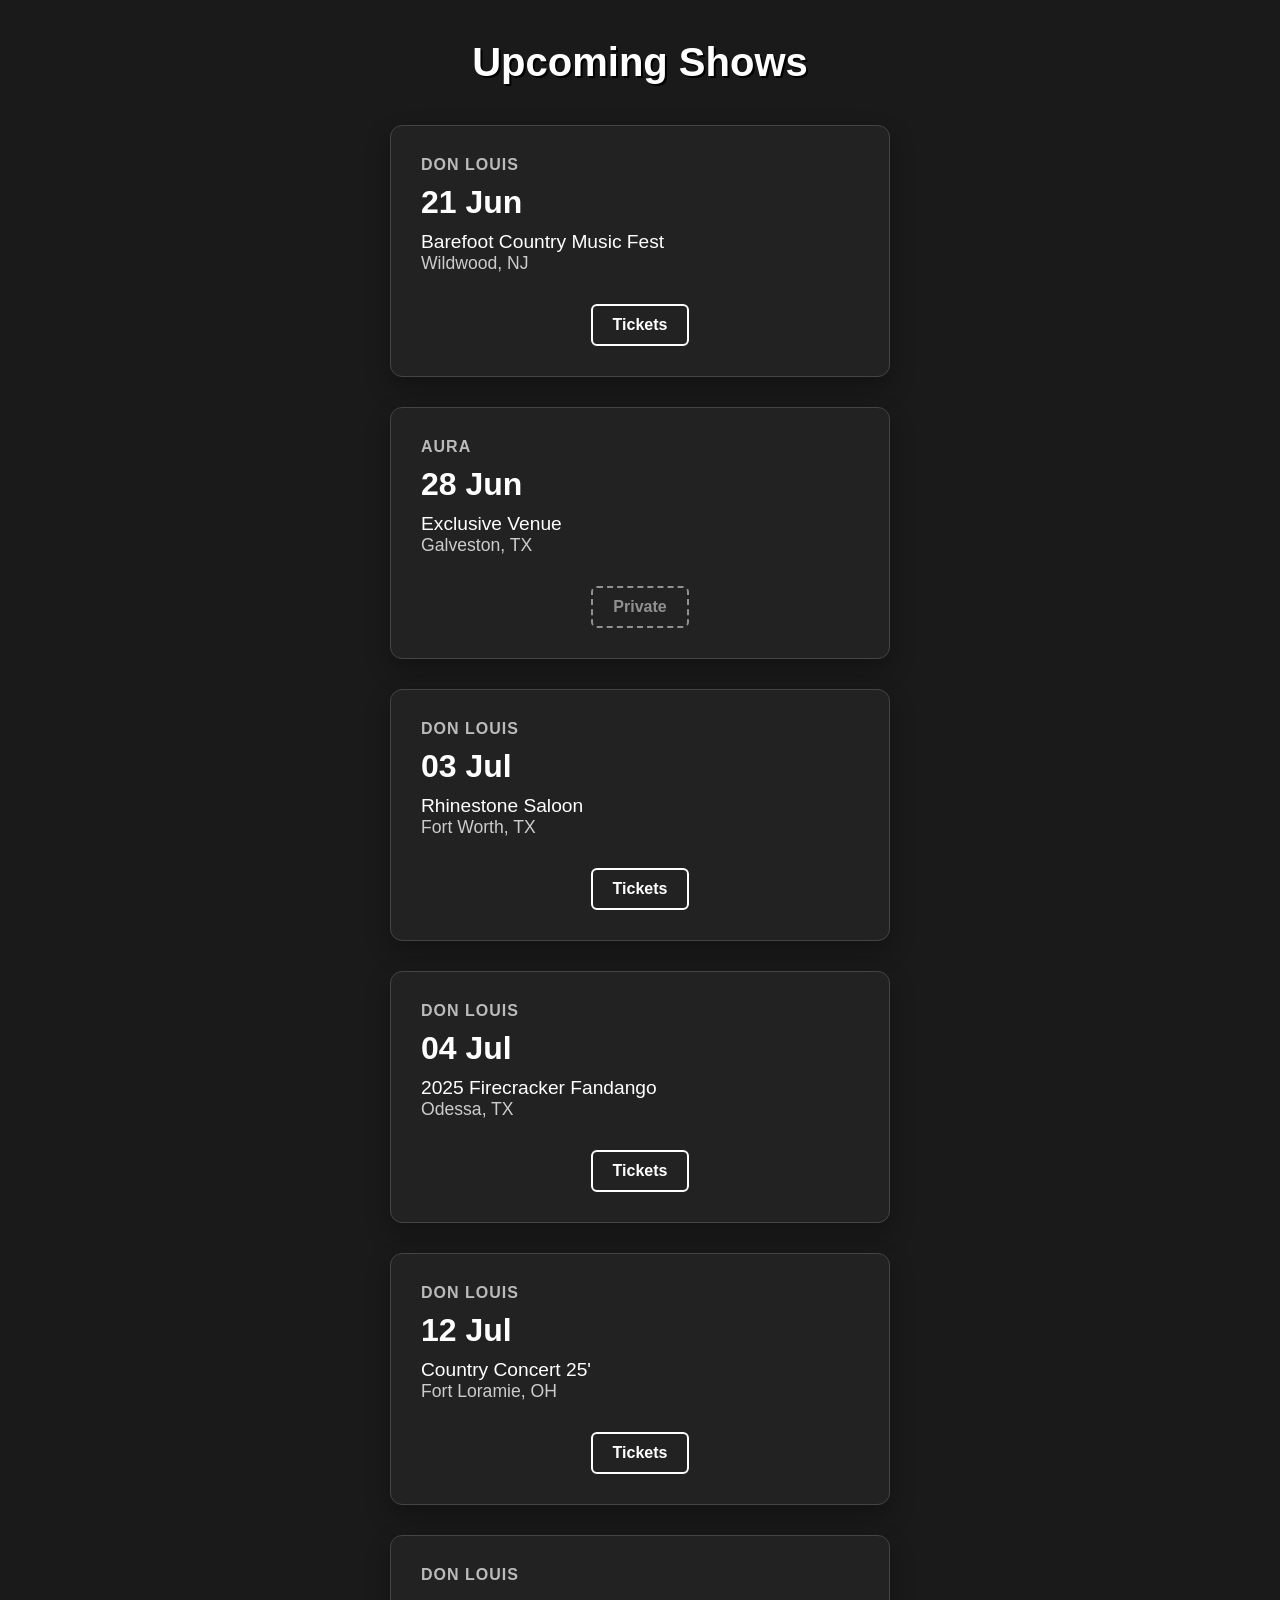
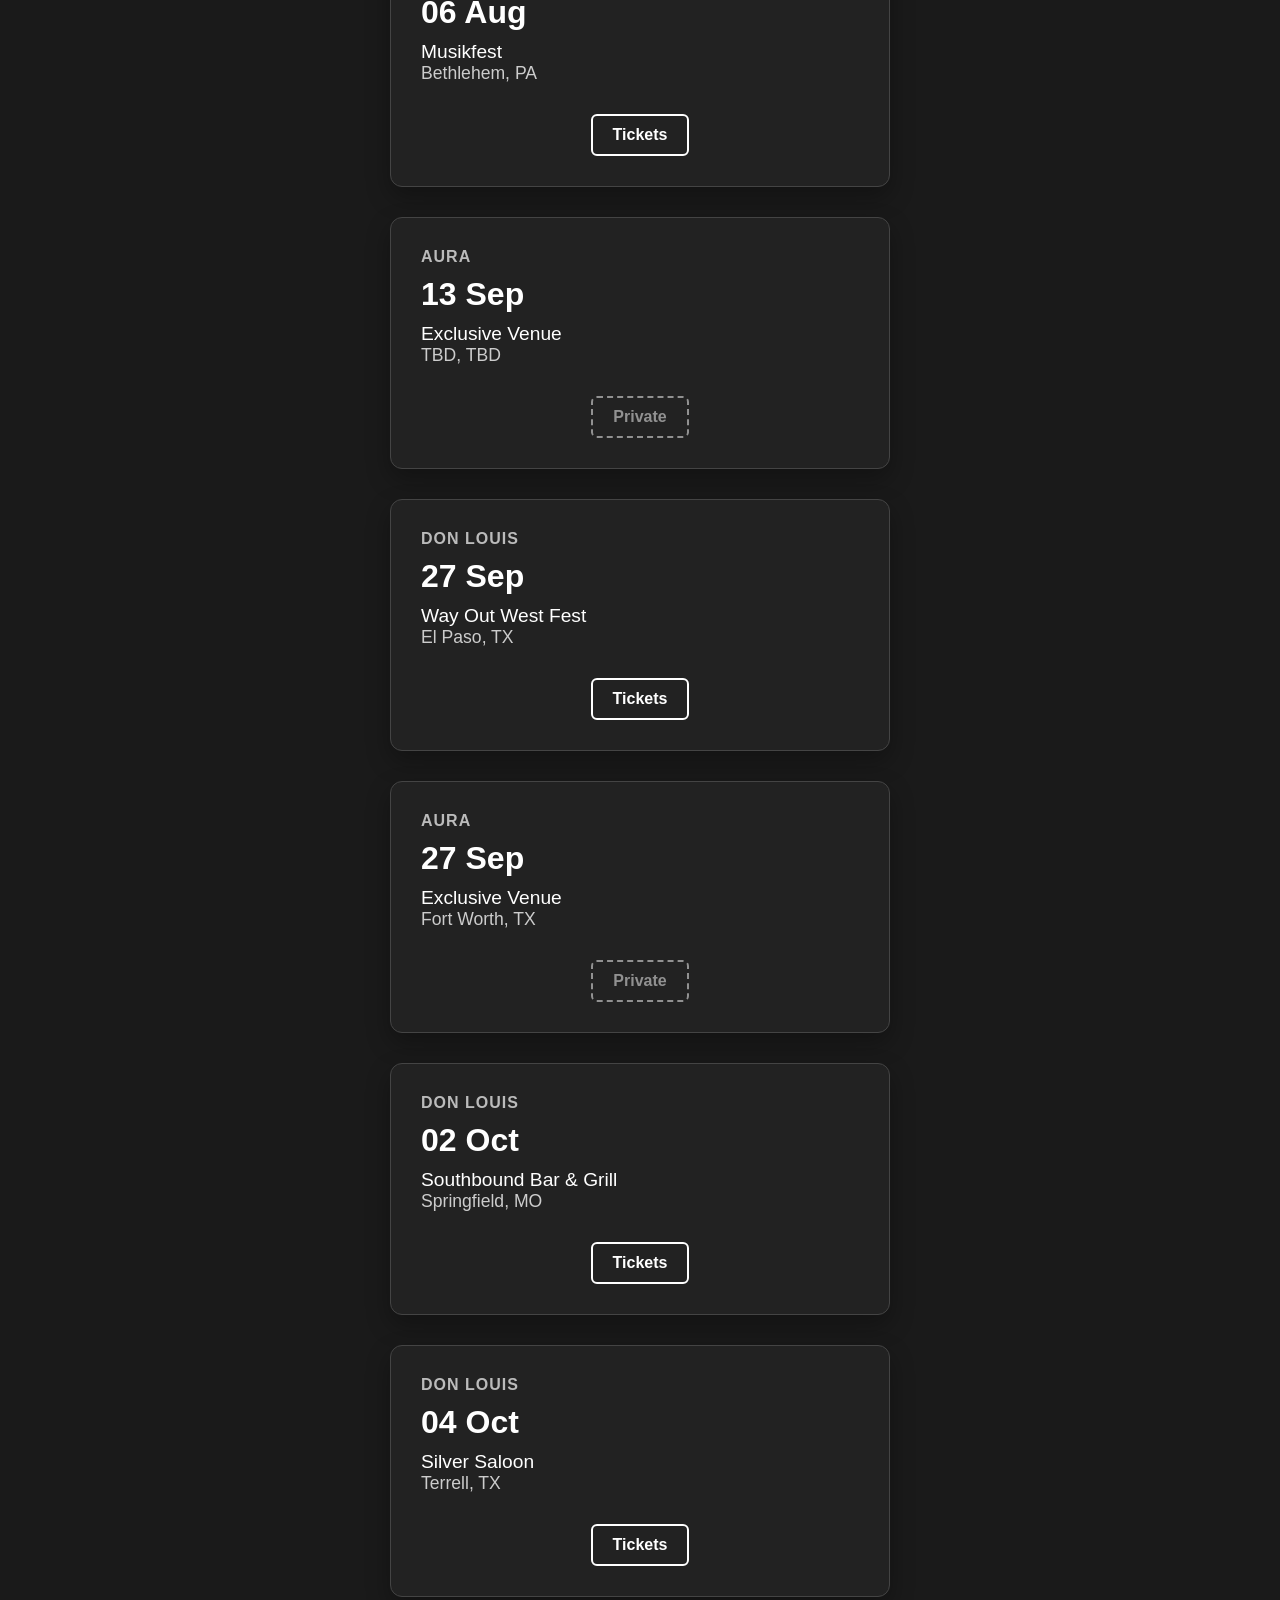
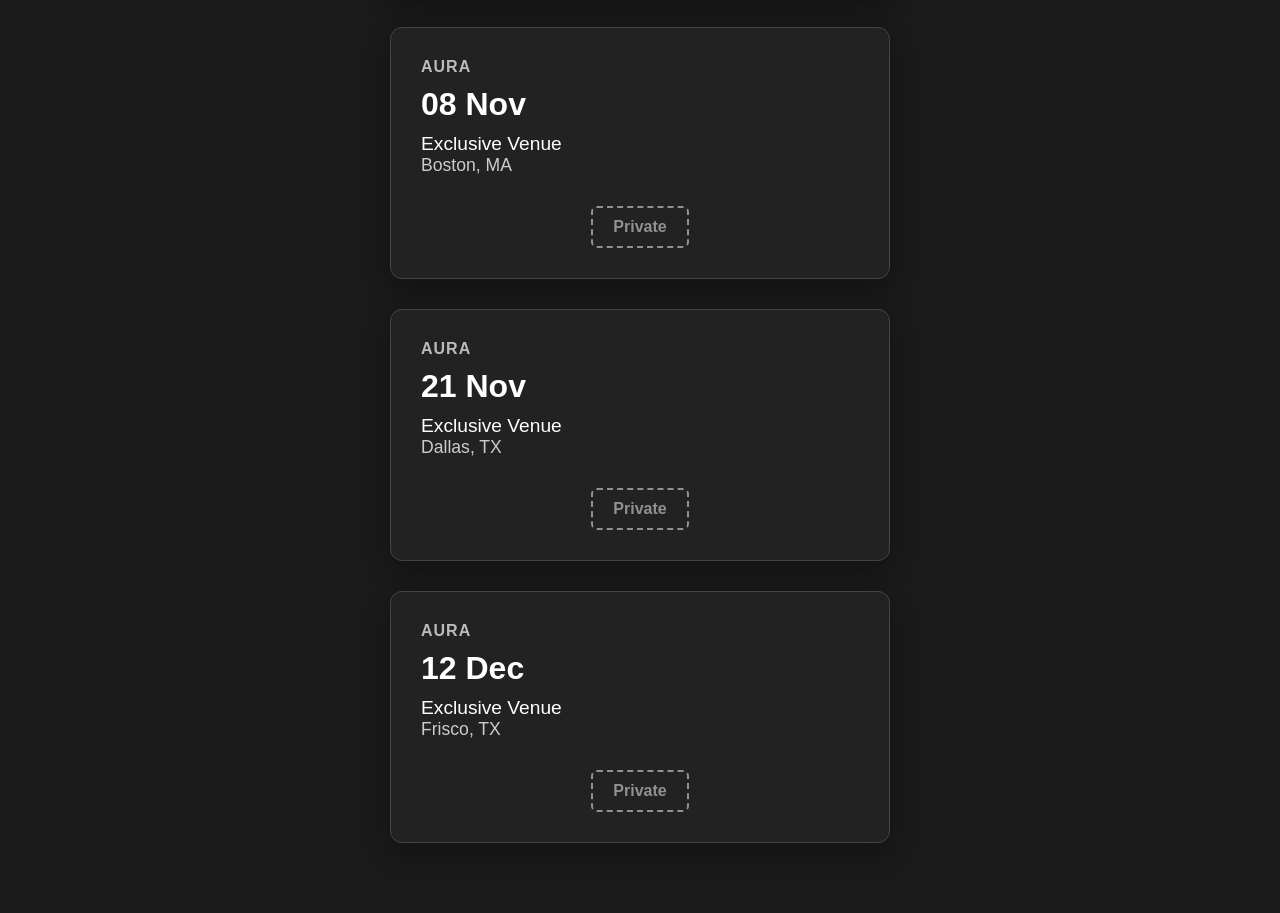
==== index.html @ e18f3b62 "Moved index to root" ====
<!DOCTYPE html>
<html lang="en">
<head>
  <meta charset="UTF-8">
  <title>Tour Dates</title>
  <style>
    body {
      background-color: #1a1a1a;
      font-family: 'Helvetica Neue', sans-serif;
      color: #fff;
      margin: 0;
      padding: 40px 20px;
      display: flex;
      justify-content: center;
    }
    .container {
      max-width: 500px;
      width: 100%;
    }
    .heading {
      font-size: 2.5em;
      text-align: center;
      margin-bottom: 40px;
      font-weight: bold;
      text-shadow: 2px 2px #000;
    }
    .card {
      background-color: #222;
      border: 1px solid #444;
      border-radius: 12px;
      padding: 30px;
      margin-bottom: 30px;
      box-shadow: 0 10px 25px rgba(0, 0, 0, 0.3);
    }
    .artist {
      font-size: 1em;
      font-weight: bold;
      letter-spacing: 1px;
      text-transform: uppercase;
      color: #bbb;
      margin-bottom: 10px;
    }
    .date {
      font-size: 2em;
      font-weight: bold;
      margin-bottom: 10px;
    }
    .venue {
      font-size: 1.2em;
      font-weight: 500;
    }
    .location {
      font-size: 1.1em;
      margin-bottom: 30px;
      color: #ccc;
    }
    .buttons {
      display: flex;
      justify-content: center;
    }
    .buttons a,
    .buttons span {
      text-decoration: none;
      color: #fff;
      border: 2px solid #fff;
      padding: 10px 20px;
      border-radius: 6px;
      font-weight: bold;
      transition: all 0.3s ease;
    }
    .buttons a:hover {
      background-color: #fff;
      color: #000;
    }
    .buttons span {
      opacity: 0.5;
      cursor: default;
      background-color: transparent;
      border-style: dashed;
    }
  </style>
</head>
<body>
  <div class="container">
    <div class="heading">Upcoming Shows</div>
    
    <div class="card">
      <div class="artist">Don Louis</div>
      <div class="date">21 Jun</div>
      <div class="venue">Barefoot Country Music Fest</div>
      <div class="location">Wildwood, NJ</div>
      <div class="buttons"><a href="https://barefootcountrymusicfest.com/" target="_blank">Tickets</a></div>
    </div>
    
    <div class="card">
      <div class="artist">AURA</div>
      <div class="date">28 Jun</div>
      <div class="venue">Exclusive Venue</div>
      <div class="location">Galveston, TX</div>
      <div class="buttons"><span>Private</span></div>
    </div>
    
    <div class="card">
      <div class="artist">Don Louis</div>
      <div class="date">03 Jul</div>
      <div class="venue">Rhinestone Saloon</div>
      <div class="location">Fort Worth, TX</div>
      <div class="buttons"><a href="https://www.rhinestonesaloon.com/" target="_blank">Tickets</a></div>
    </div>
    
    <div class="card">
      <div class="artist">Don Louis</div>
      <div class="date">04 Jul</div>
      <div class="venue">2025 Firecracker Fandango</div>
      <div class="location">Odessa, TX</div>
      <div class="buttons"><a href="https://discoverodessa.org/event/2025-firecracker-fandango/#:~:text=July%204%20%40%206%3A00%20pm%20%2D%2010%3A00%20pm&text=Get%20ready%20to%20celebrate%20Independence,ring%20in%20true%20American%20spirit." target="_blank">Tickets</a></div>
    </div>
    
    <div class="card">
      <div class="artist">Don Louis</div>
      <div class="date">12 Jul</div>
      <div class="venue">Country Concert 25'</div>
      <div class="location">Fort Loramie, OH</div>
      <div class="buttons"><a href="https://countryconcert.com/" target="_blank">Tickets</a></div>
    </div>
    
    <div class="card">
      <div class="artist">Don Louis</div>
      <div class="date">06 Aug</div>
      <div class="venue">Musikfest</div>
      <div class="location">Bethlehem, PA</div>
      <div class="buttons"><a href="https://www.musikfest.org/" target="_blank">Tickets</a></div>
    </div>
    
    <div class="card">
      <div class="artist">AURA</div>
      <div class="date">13 Sep</div>
      <div class="venue">Exclusive Venue</div>
      <div class="location">TBD, TBD</div>
      <div class="buttons"><span>Private</span></div>
    </div>
    
    <div class="card">
      <div class="artist">Don Louis</div>
      <div class="date">27 Sep</div>
      <div class="venue">Way Out West Fest</div>
      <div class="location">El Paso, TX</div>
      <div class="buttons"><a href="https://epwayoutwest.com/" target="_blank">Tickets</a></div>
    </div>
    
    <div class="card">
      <div class="artist">AURA</div>
      <div class="date">27 Sep</div>
      <div class="venue">Exclusive Venue</div>
      <div class="location">Fort Worth, TX</div>
      <div class="buttons"><span>Private</span></div>
    </div>
    
    <div class="card">
      <div class="artist">Don Louis</div>
      <div class="date">02 Oct</div>
      <div class="venue">Southbound Bar & Grill</div>
      <div class="location">Springfield, MO</div>
      <div class="buttons"><a href="https://www.southboundbar.com/" target="_blank">Tickets</a></div>
    </div>
    
    <div class="card">
      <div class="artist">Don Louis</div>
      <div class="date">04 Oct</div>
      <div class="venue">Silver Saloon</div>
      <div class="location">Terrell, TX</div>
      <div class="buttons"><a href="https://www.silversaloonterrell.com/" target="_blank">Tickets</a></div>
    </div>
    
    <div class="card">
      <div class="artist">AURA</div>
      <div class="date">08 Nov</div>
      <div class="venue">Exclusive Venue</div>
      <div class="location">Boston, MA</div>
      <div class="buttons"><span>Private</span></div>
    </div>
    
    <div class="card">
      <div class="artist">AURA</div>
      <div class="date">21 Nov</div>
      <div class="venue">Exclusive Venue</div>
      <div class="location">Dallas, TX</div>
      <div class="buttons"><span>Private</span></div>
    </div>
    
    <div class="card">
      <div class="artist">AURA</div>
      <div class="date">12 Dec</div>
      <div class="venue">Exclusive Venue</div>
      <div class="location">Frisco, TX</div>
      <div class="buttons"><span>Private</span></div>
    </div>
    
  </div>
</body>
</html>
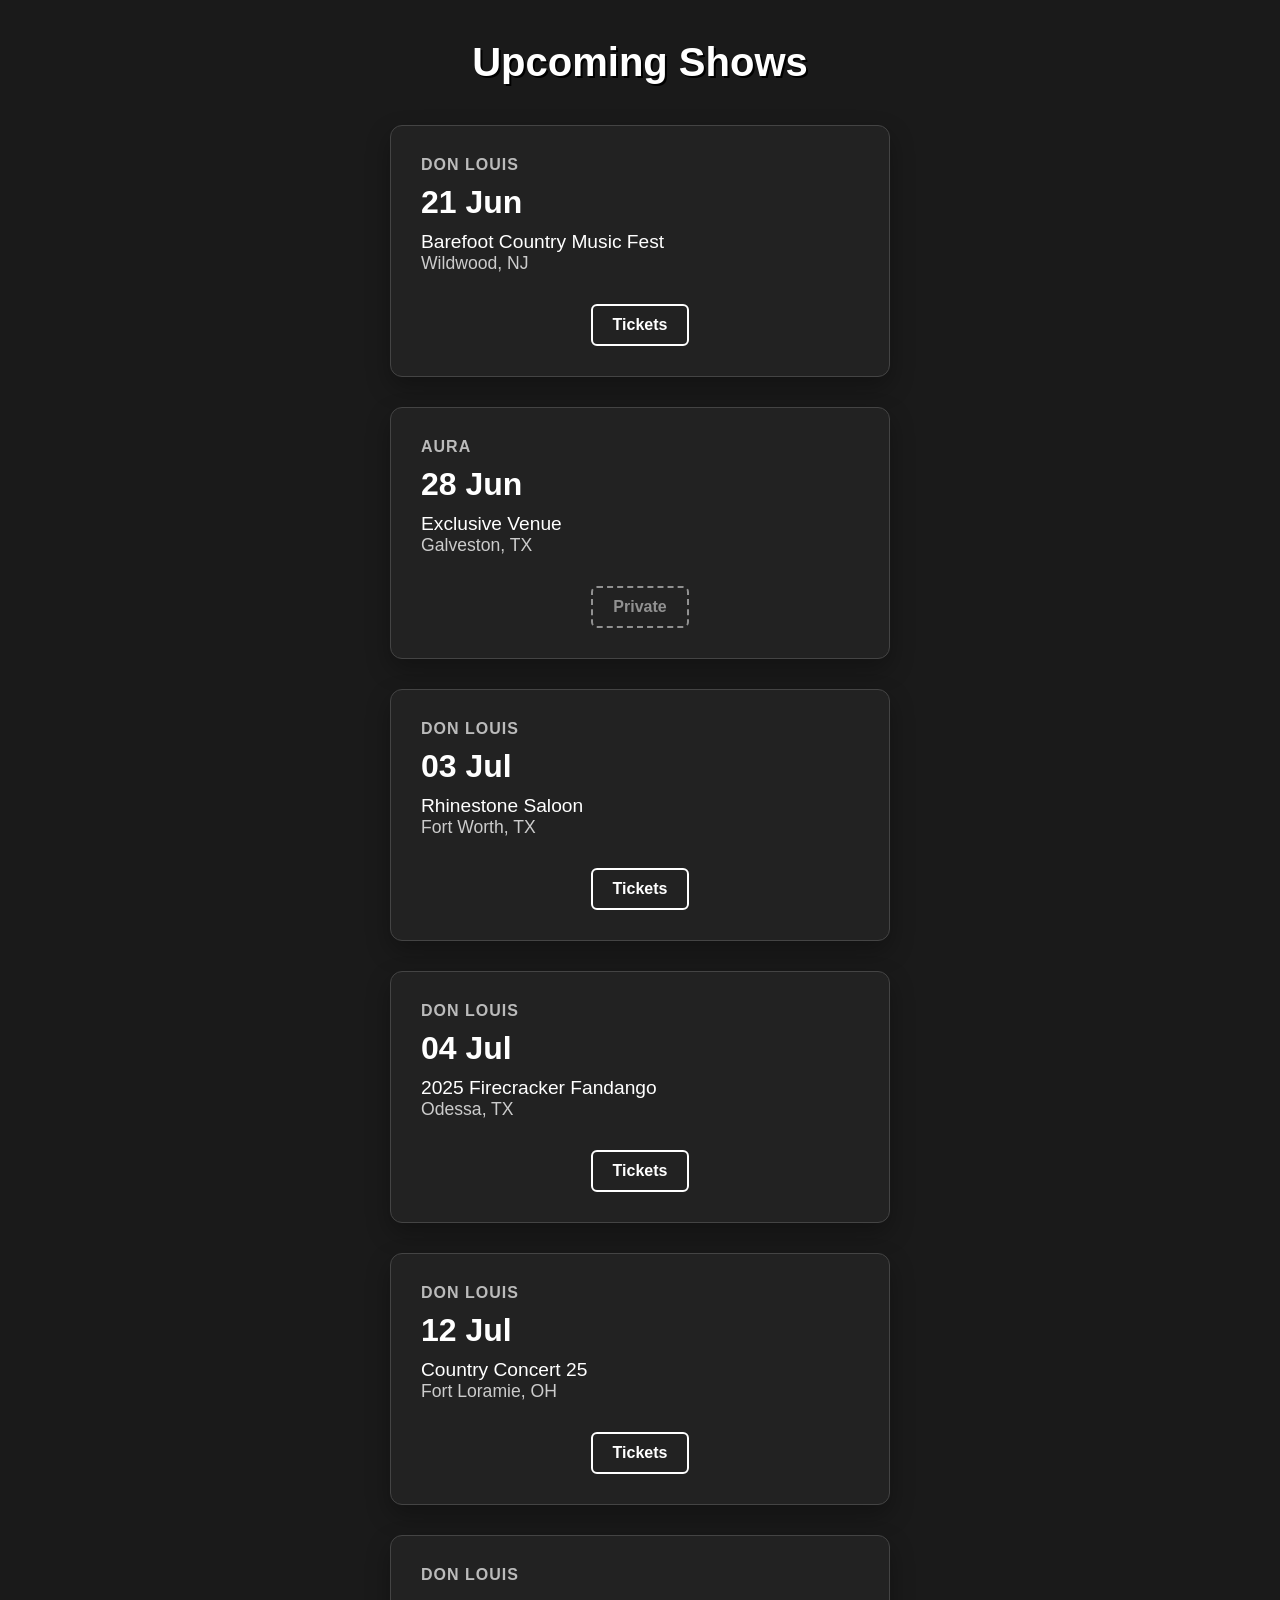
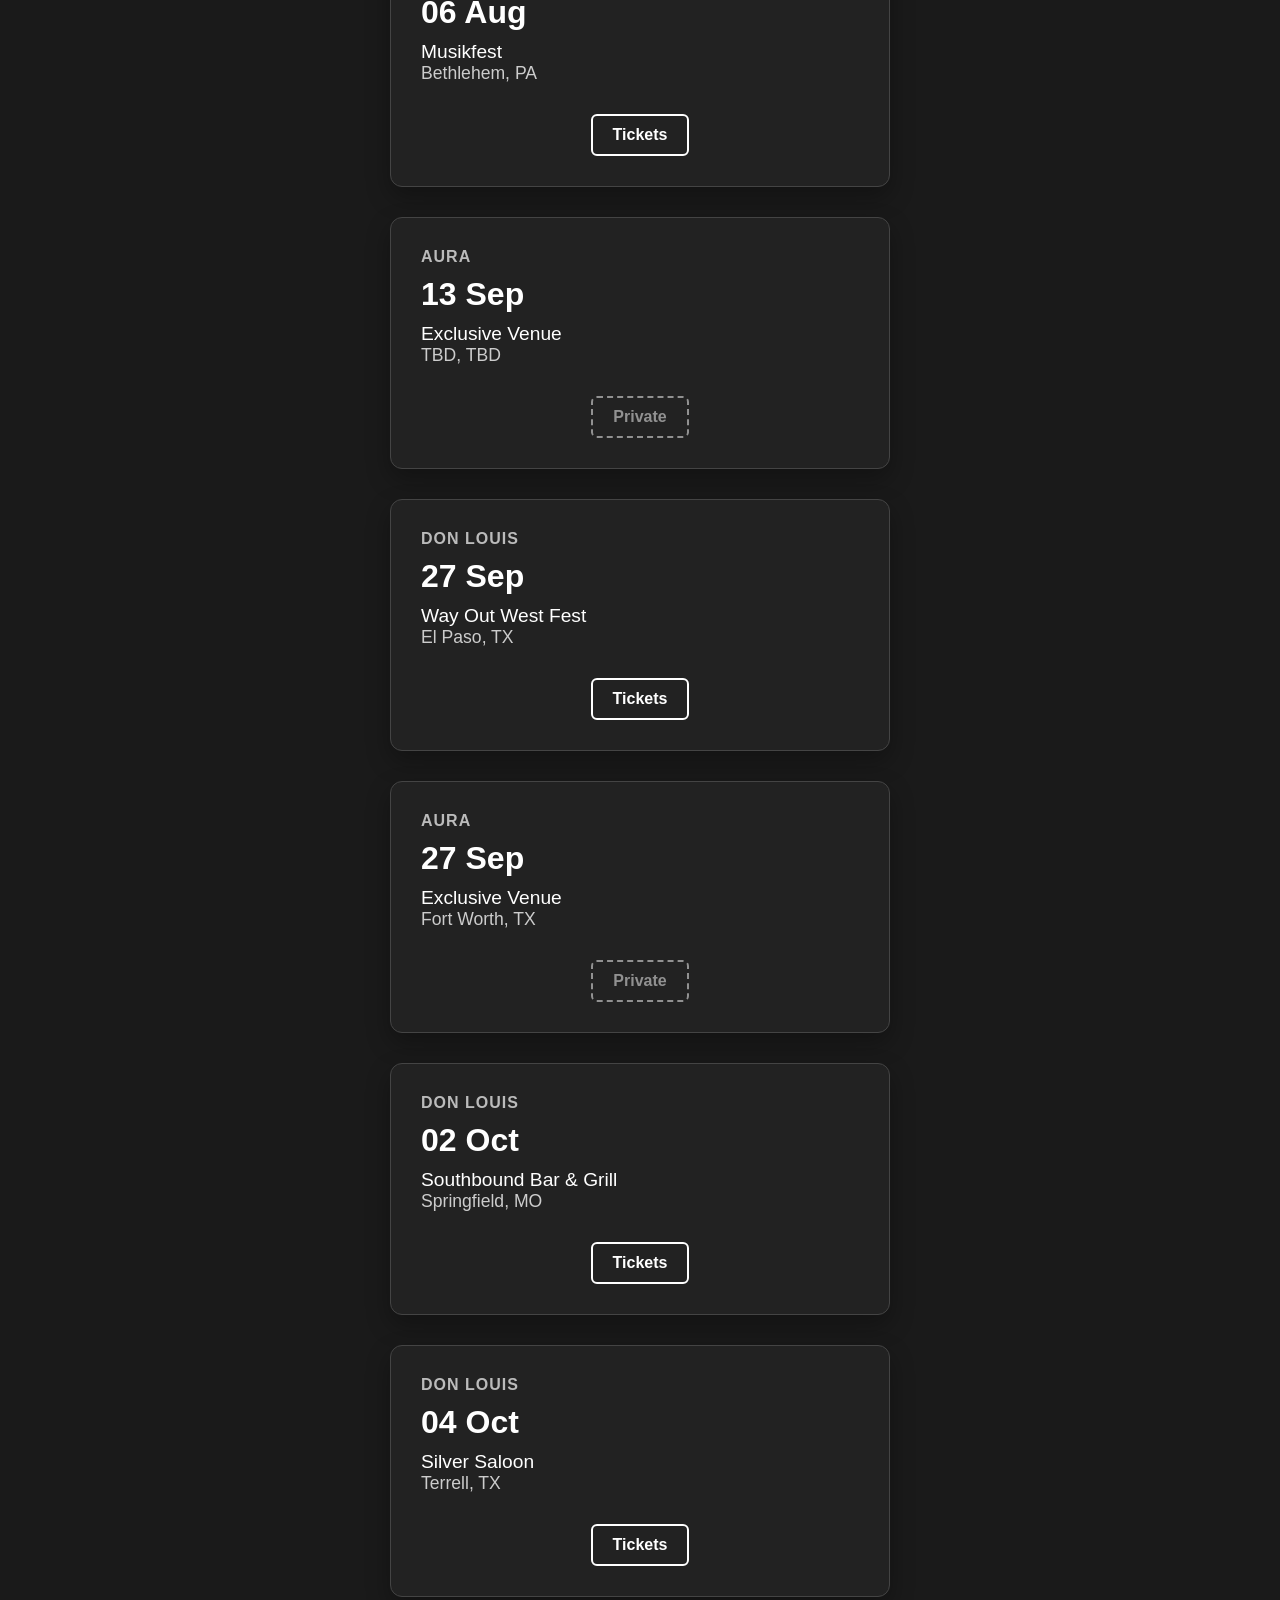
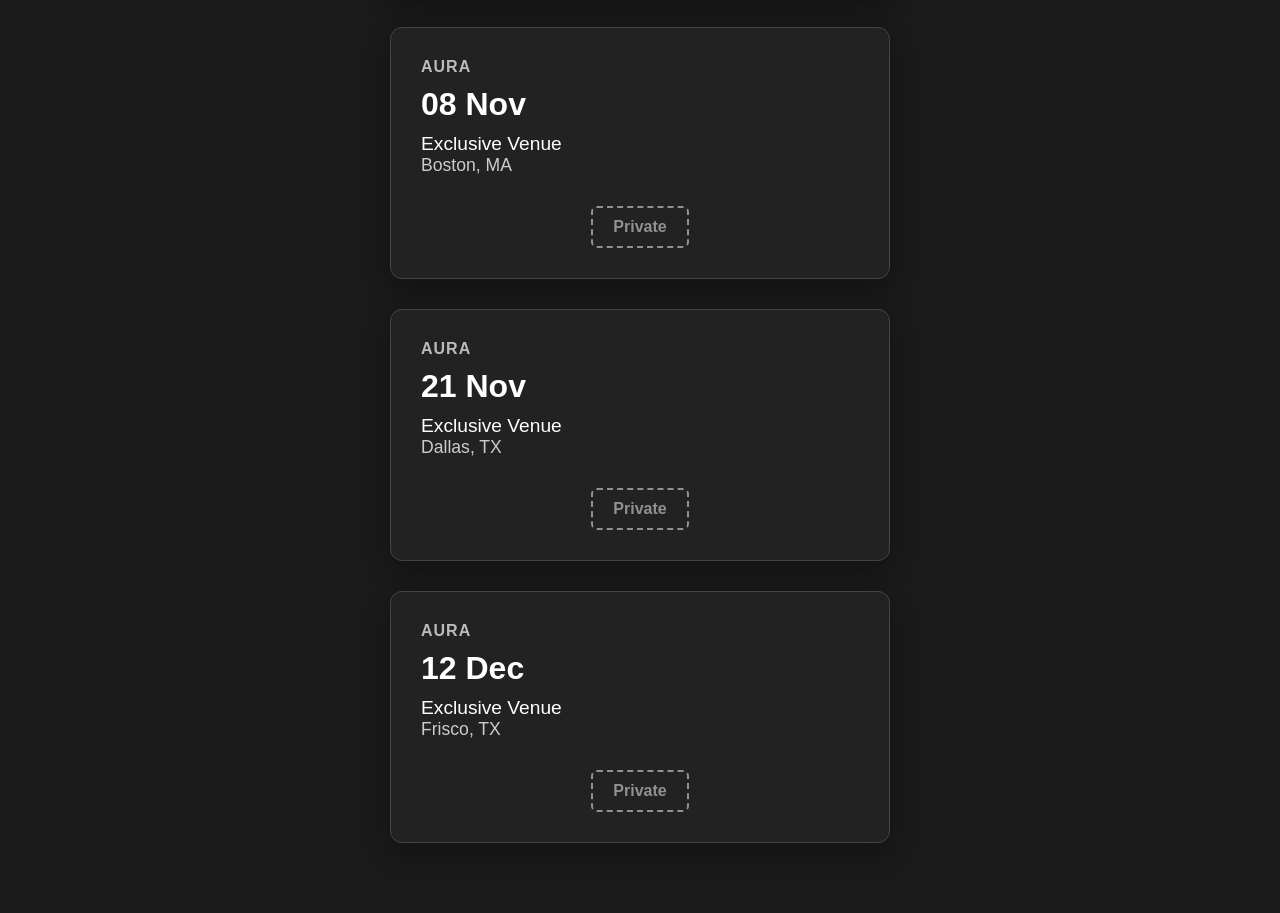
==== commit bab778bf: "Update index.html" ====
--- a/index.html
+++ b/index.html
@@ -119,7 +119,7 @@
     <div class="card">
       <div class="artist">Don Louis</div>
       <div class="date">12 Jul</div>
-      <div class="venue">Country Concert 25'</div>
+      <div class="venue">Country Concert 25</div>
       <div class="location">Fort Loramie, OH</div>
       <div class="buttons"><a href="https://countryconcert.com/" target="_blank">Tickets</a></div>
     </div>
